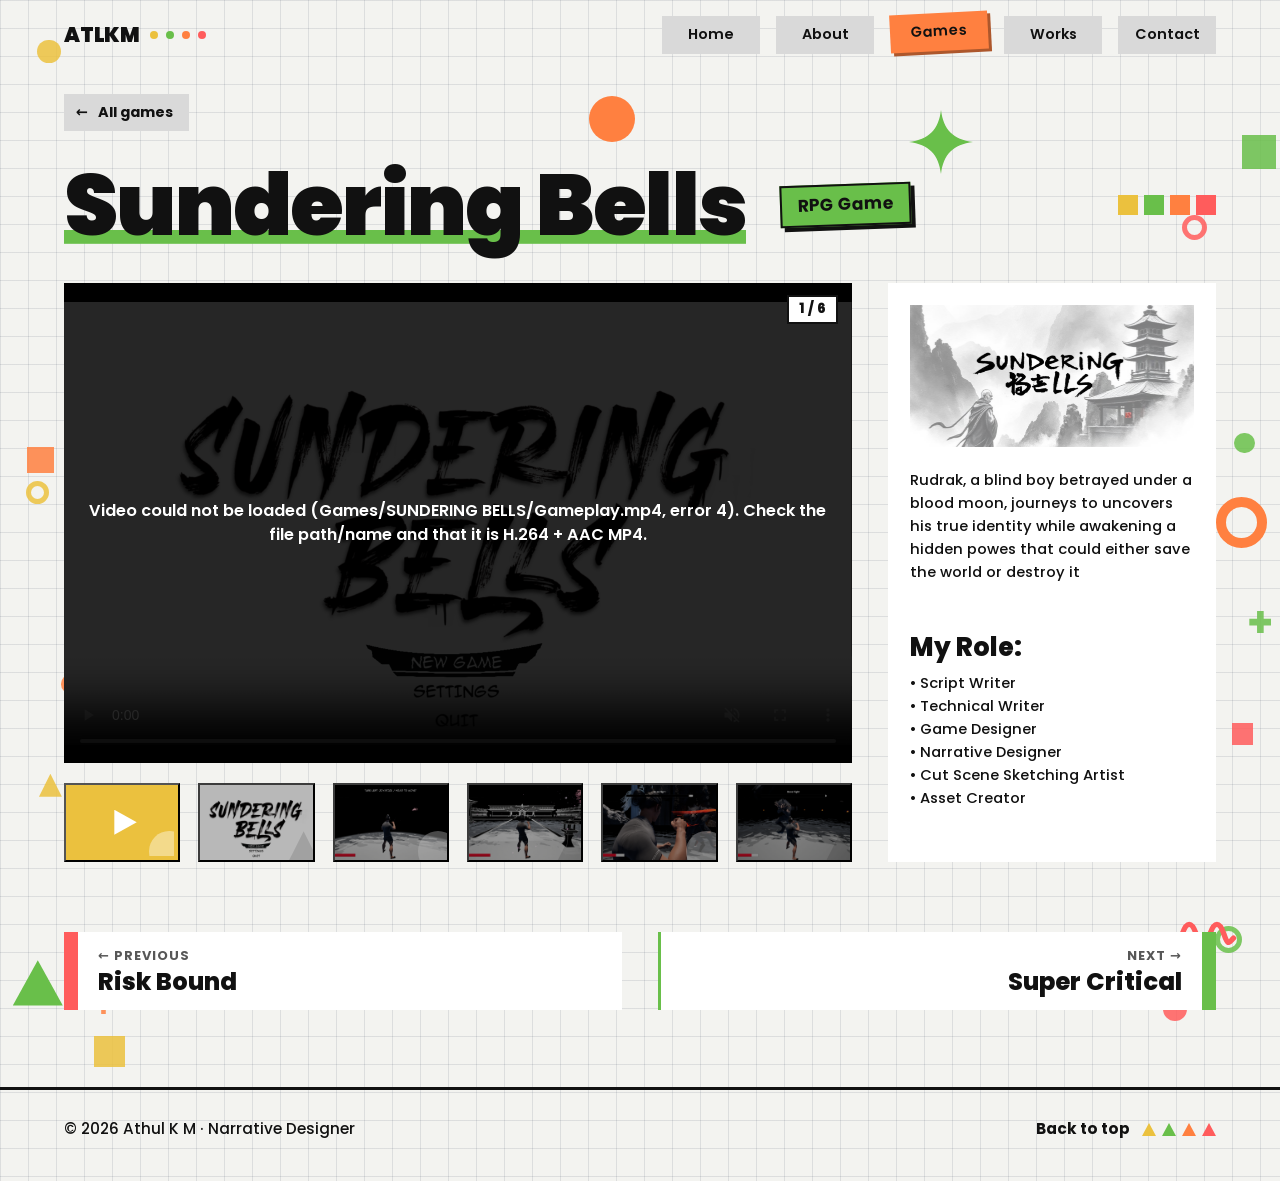
==== game1.html @ ff53a4ad "Update 1" ====
<!DOCTYPE html>
<html lang="en">
<head>
  <meta charset="utf-8">
  <meta name="viewport" content="width=device-width, initial-scale=1">
  <meta name="theme-color" content="#f3f3f0">
  <title>Sundering Bells — ATLKM</title>
  <meta name="description" content="Sundering Bells — RPG Game. A project by Athul K M.">
  <link rel="preconnect" href="https://fonts.googleapis.com">
  <link rel="preconnect" href="https://fonts.gstatic.com" crossorigin>
  <link href="https://fonts.googleapis.com/css2?family=Poppins:wght@400;500;600;700;800;900&display=swap" rel="stylesheet">
  <link rel="stylesheet" href="style.css">
  <script>document.documentElement.classList.add('js','no-intro');</script>
</head>
<body class="game-page" style="--accent:var(--yellow); --s1:var(--green); --s2:var(--orange); --s3:var(--red)">

  <div class="floaters" id="floaters" aria-hidden="true"></div>

  <!-- ============ NAV (same as the home page) ============ -->
  <header class="nav" id="nav">
    <a class="nav__logo" href="index.html" aria-label="ATLKM — home">ATLKM<span class="pal dots"><i></i><i></i><i></i><i></i></span></a>
    <button class="nav__toggle" id="navToggle" aria-expanded="false" aria-controls="navList" aria-label="Toggle menu">
      <span></span><span></span><span></span>
    </button>
    <ul class="nav__list" id="navList">
      <li style="--c:var(--yellow)"><a class="nav__link" href="index.html#home">Home</a></li>
      <li style="--c:var(--green)"><a class="nav__link" href="index.html#about">About</a></li>
      <li style="--c:var(--orange)"><a class="nav__link active" href="index.html#games">Games</a></li>
      <li style="--c:var(--red)"><a class="nav__link" href="index.html#works">Works</a></li>
      <li style="--c:var(--cyan)"><a class="nav__link" href="index.html#contact">Contact</a></li>
    </ul>
  </header>

  <main id="home">
    <div class="gsec">
      <svg class="g-deco g-star" viewBox="0 0 24 24" aria-hidden="true"><path d="M12 0C12.9 7.4 16.6 11.1 24 12 16.6 12.9 12.9 16.6 12 24 11.1 16.6 7.4 12.9 0 12 7.4 11.1 11.1 7.4 12 0Z"/></svg>
      <span class="g-deco g-blob" aria-hidden="true"></span>
      <span class="g-deco g-ring" aria-hidden="true"></span>
      <span class="g-deco g-tri" aria-hidden="true"></span>
      <svg class="g-deco g-squig" viewBox="0 0 60 24" aria-hidden="true"><path d="M4 14c4-12 9-12 13 0s9 12 13 0 9-12 13 0 5 8 9 4" fill="none" stroke="currentColor" stroke-width="5" stroke-linecap="round"/></svg>

      <a class="g-back" href="index.html#games"><span aria-hidden="true">&larr;</span> All games</a>

      <div class="g-head reveal">
        <h1 class="g-title">Sundering Bells</h1>
        <span class="g-tag">RPG Game</span>
        <div class="pal sq" aria-hidden="true"><i></i><i></i><i></i><i></i></div>
      </div>

      <div class="g-layout">
        <div class="g-media reveal">
          <div class="viewer" id="viewer">
            <div class="viewer__screen" id="viewerScreen">
              <video controls autoplay muted playsinline poster="Games/SUNDERING BELLS/1.png">
                <source src="Games/SUNDERING BELLS/Gameplay.mp4" type="video/mp4">
              </video>
            </div>
            <!-- <button class="viewer__arrow viewer__arrow--prev" type="button" aria-label="Previous">&lsaquo;</button>
            <button class="viewer__arrow viewer__arrow--next" type="button" aria-label="Next">&rsaquo;</button> -->
            <span class="viewer__count" id="viewerCount"></span>
          </div>
          <div class="thumbs" id="thumbs">
            <button class="thumb" type="button" aria-label="Play trailer" data-type="video" data-video="Games/SUNDERING BELLS/Gameplay.mp4" data-poster="Games/SUNDERING BELLS/1.png"><video src="Games/SUNDERING BELLS/Gameplay.mp4#t=1" preload="metadata" muted playsinline tabindex="-1" aria-hidden="true"></video><span class="thumb__play"></span></button>
            <button class="thumb" type="button" aria-label="Show Screenshot 1" data-src="Games/SUNDERING BELLS/1.png" data-label="Screenshot 1"><img src="Games/SUNDERING BELLS/1.png" alt="Screenshot 1"></button>
            <button class="thumb" type="button" aria-label="Show Screenshot 2" data-src="Games/SUNDERING BELLS/2.png" data-label="Screenshot 2"><img src="Games/SUNDERING BELLS/2.png" alt="Screenshot 2"></button>
            <button class="thumb" type="button" aria-label="Show Screenshot 3" data-src="Games/SUNDERING BELLS/3.png" data-label="Screenshot 3"><img src="Games/SUNDERING BELLS/3.png" alt="Screenshot 3"></button>
            <button class="thumb" type="button" aria-label="Show Screenshot 4" data-src="Games/SUNDERING BELLS/4.png" data-label="Screenshot 4"><img src="Games/SUNDERING BELLS/4.png" alt="Screenshot 4"></button>
            <button class="thumb" type="button" aria-label="Show Screenshot 5" data-src="Games/SUNDERING BELLS/5.png" data-label="Screenshot 5"><img src="Games/SUNDERING BELLS/5.png" alt="Screenshot 5"></button>
          </div>
        </div>

        <!-- cover + info -->
        <aside class="g-side reveal">
          <div class="g-cover"><img src="Game PNG/SB.png" alt="Sundering Bells cover"></div>
          <div class="g-body">
            <p class="g-desc">Rudrak, a blind boy betrayed under a blood moon, journeys to uncovers his true identity while awakening a hidden powes that could either save the world or destroy it</p>
            <div class="g-actions">
              <!-- <a class="open" href="#">Process</a> -->
              <!-- <a class="open" href="#">Open</a> -->
            </div>
            <div class="g-role">
              <h2>My Role:</h2>
              <p>• Script Writer <br>
                 • Technical Writer <br>
                 • Game Designer <br>
                 • Narrative Designer <br>
                 • Cut Scene Sketching Artist <br>
                 • Asset Creator </p>
            </div>
          </div>
        </aside>
      </div>

      <nav class="g-pager reveal" aria-label="Other games">
        <a class="g-pn g-pn--prev" href="game4.html" style="--c:var(--red)"><small>&larr; Previous</small><strong>Risk Bound</strong></a>
        <a class="g-pn g-pn--next" href="game2.html" style="--c:var(--green)"><small>Next &rarr;</small><strong>Super Critical</strong></a>
      </nav>
    </div>
  </main>

  <footer class="footer">
    <p>&copy; <span id="year">2026</span> Athul K M &middot; Narrative Designer</p>
    <a class="footer__top" href="#home">Back to top <span class="pal tri" aria-hidden="true"><i></i><i></i><i></i><i></i></span></a>
  </footer>

  <script src="script.js"></script>
</body>
</html>
---- style.css ----
/* =========================================================
   ATLKM portfolio — style.css
   Breakpoints: desktop (>=1025) · tablet (641–1024) · mobile (<=640)
   ========================================================= */

:root {
  --paper: #f3f3f0;
  --gridline: rgba(88, 98, 120, .15);   /* graph-paper lines for the page background */
  --ink: #111;
  --yellow: #EBC13E;
  --green: #69BF4A;
  --orange: #FF8040;
  --red: #FF5C5C;
  --cyan: #3DCBEB;
  --ribbon-color: #69BF4A;              /* colour of the scroll ribbon */
  --ribbon-w: clamp(8px, 1vw, 14px);    /* thickness of the scroll ribbon: change this one value to resize it */
  --grey: #d9d9d9;
  --shadow: #262626;

  --pad: clamp(20px, 5vw, 80px);
  --maxw: 1360px;
  --font: 'Poppins', system-ui, -apple-system, 'Segoe UI', sans-serif;
  --ease-pop: cubic-bezier(.3, 1.6, .5, 1);

}

*, *::before, *::after { box-sizing: border-box; margin: 0; padding: 0; }

html { scroll-behavior: auto; scroll-padding-top: 76px; -webkit-text-size-adjust: 100%; }
/* eased scrolling is done in script.js; without JS fall back to the browser's own */
html:not(.js) { scroll-behavior: smooth; }
html.intro-active, html.intro-active body { overflow: hidden; }
/* scale everything that uses rem up to a proper desktop size */
@media (min-width: 1100px) { html { font-size: 112.5%; } }
@media (min-width: 1600px) { html { font-size: 118.75%; } }

body {
  position: relative;
  font-family: var(--font);
  color: var(--ink);
  line-height: 1.5;
  background-color: var(--paper);
  background-image:
    linear-gradient(var(--gridline) 1px, transparent 1px),
    linear-gradient(90deg, var(--gridline) 1px, transparent 1px);
  background-size: 28px 28px;
  overflow-x: hidden;
}

main, .footer { position: relative; z-index: 1; }
a { color: inherit; }
button { font-family: inherit; }
img { max-width: 100%; display: block; }
:focus-visible { outline: 3px solid var(--ink); outline-offset: 3px; }

/* =========================================================
   Playful palette helpers (.pal) — yellow / green / orange / red
   ========================================================= */
.pal { display: inline-flex; align-items: center; gap: 8px; }
.pal i { display: block; flex: none; }
.pal i:nth-child(1) { background: var(--yellow); --d: 0s; }
.pal i:nth-child(2) { background: var(--green);  --d: .15s; }
.pal i:nth-child(3) { background: var(--orange); --d: .3s; }
.pal i:nth-child(4) { background: var(--red);    --d: .45s; }

/* dots — pulse in sequence */
.dots i { width: 14px; height: 14px; border-radius: 50%; animation: pulse 1.8s ease-in-out infinite; animation-delay: var(--d); }
@keyframes pulse { 0%, 100% { transform: scale(1); } 50% { transform: scale(1.55); } }

/* squares — float, spin & pop on hover */
.sq { gap: 6px; }
.sq i { width: 20px; height: 20px; transition: transform .35s var(--ease-pop); animation: bob 2.6s ease-in-out infinite; animation-delay: var(--d); }
.sq:hover i { transform: rotate(90deg) scale(1.25); }
.sq:hover i:nth-child(even) { transform: rotate(-90deg) scale(1.25) translateY(-4px); }
.sq--big i { width: clamp(30px, 4vw, 40px); height: clamp(30px, 4vw, 40px); }
.sq--big { gap: 10px; }
@keyframes bob { 0%, 100% { translate: 0 0; } 50% { translate: 0 -5px; } }

/* triangles — mexican wave */
.tri { gap: 6px; }
.tri i { width: 20px; height: 18px; clip-path: polygon(50% 0, 100% 100%, 0 100%); animation: wave 1.6s ease-in-out infinite; animation-delay: var(--d); transform-origin: 50% 100%; }
@keyframes wave { 0%, 100% { transform: translateY(0) scaleY(1); } 40% { transform: translateY(-8px) scaleY(1.15); } 60% { transform: translateY(0) scaleY(.85); } }

/* colour bars — draw on reveal, stretch on hover */
.colorbar { display: flex; align-items: center; gap: 0; height: 20px; width: 100%; }
.colorbar i { flex: 1; height: 6px; transform: scaleX(0); transform-origin: left; transition: transform .7s cubic-bezier(.2, .8, .2, 1), flex .4s var(--ease-pop), height .25s; transition-delay: var(--d), 0s, 0s; }
.colorbar.in i { transform: scaleX(1); }
.colorbar i:hover { flex: 3; height: 14px; transition-delay: 0s; }
.colorbar--short { width: min(268px, 70%); }
.colorbar--right { margin-left: auto; margin-top: clamp(24px, 4vw, 50px); }
html:not(.js) .colorbar i { transform: none; }

/* =========================================================
   Scroll reveal
   ========================================================= */
.js .reveal { opacity: 0; transform: translateY(34px); transition: opacity .7s ease, transform .8s cubic-bezier(.2, .9, .3, 1.2); }
.js .reveal.in { opacity: 1; transform: none; }
/* colour bars handle their own reveal */
.js .colorbar.reveal { opacity: 1; transform: none; }

/* =========================================================
   Floating background shapes (made by script.js)
   ========================================================= */
.floaters { position: absolute; inset: 0; z-index: 0; overflow: hidden; pointer-events: none; }
.fl { position: absolute; width: var(--s); height: var(--s); translate: 0 var(--py, 0px); animation: drift var(--t) ease-in-out infinite alternate; animation-delay: var(--dl); opacity: .85; }
.fl--circle { background: var(--c); border-radius: 50%; }
.fl--square { background: var(--c); }
.fl--tri    { background: var(--c); clip-path: polygon(50% 0, 100% 100%, 0 100%); }
.fl--ring   { border: calc(var(--s) * .22) solid var(--c); border-radius: 50%; }
.fl--plus   { background: var(--c); clip-path: polygon(35% 0, 65% 0, 65% 35%, 100% 35%, 100% 65%, 65% 65%, 65% 100%, 35% 100%, 35% 65%, 0 65%, 0 35%, 35% 35%); }
@keyframes drift {
  from { transform: translate(0, 0) rotate(0deg); }
  to   { transform: translate(var(--dx), var(--dy)) rotate(var(--rot)); }
}


/* =========================================================
   Scroll ribbon (green line that draws itself while scrolling)
   ========================================================= */
.ribbon { position: absolute; inset: 0; z-index: 0; pointer-events: none; }
.ribbon svg { display: block; width: 100%; height: 100%; overflow: visible; }
.ribbon path { fill: none; stroke: var(--ribbon-color); stroke-width: 10px; stroke-linecap: round; stroke-linejoin: round; }

/* =========================================================
   NAV
   ========================================================= */
.nav { position: sticky; top: 0; z-index: 100; display: flex; align-items: center; justify-content: flex-end; padding: 16px var(--pad); transition: background .3s, box-shadow .3s; }
.nav.scrolled { background: rgba(243, 243, 240, .92); backdrop-filter: blur(8px); -webkit-backdrop-filter: blur(8px); box-shadow: 0 3px 0 rgba(0, 0, 0, .06); }

.nav__logo { margin-right: auto; display: flex; align-items: center; gap: 10px; font-weight: 900; text-decoration: none; letter-spacing: -.01em; font-size: 1.15rem; opacity: 0; transform: translateX(-12px); transition: opacity .3s, transform .3s; pointer-events: none; }
.nav.scrolled .nav__logo { opacity: 1; transform: none; pointer-events: auto; }
.nav__logo .dots i { width: 8px; height: 8px; }

.nav__list { display: flex; gap: clamp(8px, 1.6vw, 16px); list-style: none; }
.nav__link { display: block; min-width: clamp(70px, 8.6vw, 98px); text-align: center; padding: 8px 16px; background: var(--grey); font-size: .8rem; font-weight: 600; text-decoration: none; transition: transform .25s var(--ease-pop), background .25s, box-shadow .25s; }
.nav__link:hover, .nav__link.active { background: var(--c); transform: translateY(-3px) rotate(-3deg); box-shadow: 3px 3px 0 color-mix(in srgb, var(--c) 68%, #000); }

.nav__toggle { display: none; width: 46px; height: 42px; border: 2px solid var(--ink); background: var(--grey); cursor: pointer; flex-direction: column; justify-content: center; align-items: center; gap: 5px; transition: background .25s; }
.nav__toggle span { display: block; width: 22px; height: 3px; background: var(--ink); transition: transform .3s, opacity .3s; }
.nav__toggle[aria-expanded="true"] { background: var(--yellow); }
.nav__toggle[aria-expanded="true"] span:nth-child(1) { transform: translateY(8px) rotate(45deg); }
.nav__toggle[aria-expanded="true"] span:nth-child(2) { opacity: 0; }
.nav__toggle[aria-expanded="true"] span:nth-child(3) { transform: translateY(-8px) rotate(-45deg); }

/* =========================================================
   HERO
   ========================================================= */
.hero { position: relative; display: grid; place-items: center; min-height: min(90vh, 760px); padding: 10px var(--pad) 60px; text-align: center; }
.hero__inner { position: relative; width: 100%; max-width: 1280px; margin: 0 auto; }

.hero__halo { position: absolute; inset: -14% -6%; z-index: 0; background:
    radial-gradient(circle, var(--yellow) 1.3px, transparent 1.9px) 0 0 / 18px 18px,
    radial-gradient(circle, var(--green)  1.3px, transparent 1.9px) 9px 0 / 18px 18px,
    radial-gradient(circle, var(--orange) 1.3px, transparent 1.9px) 0 9px / 18px 18px,
    radial-gradient(circle, var(--red)    1.3px, transparent 1.9px) 9px 9px / 18px 18px;
  -webkit-mask-image: radial-gradient(ellipse at center, #000 22%, transparent 68%); mask-image: radial-gradient(ellipse at center, #000 22%, transparent 68%); animation: haloShift 14s linear infinite; }
@keyframes haloShift { to { background-position: 90px 45px, 99px 45px, 90px 54px, 99px 54px; } }

.hero__hey { position: relative; z-index: 1; text-align: left; margin-left: 13%; font-size: clamp(1.3rem, 3.2vw, 2.3rem); font-weight: 800; animation: fadeUp .7s .1s backwards; }

.hero__title { position: relative; z-index: 1; display: flex; justify-content: center; font-size: clamp(4.2rem, 20vw, 16rem); font-weight: 900; line-height: .95; letter-spacing: -.02em; margin-top: -.02em; }
.hero__title span {
  display: inline-block; cursor: default;
  color: var(--lc, var(--ink));                 /* solid colour fill */
  -webkit-text-stroke: clamp(2px, .3vw, 4px) var(--lc, var(--ink));
  padding: 0 .01em;
  transition: transform .3s var(--ease-pop);
  animation: fadeUp .8s ease-out backwards; animation-delay: calc(var(--i) * .08s + .1s);
}
.hero__title span:nth-child(1) { --lc: var(--yellow); }
.hero__title span:nth-child(2) { --lc: var(--green); }
.hero__title span:nth-child(3) { --lc: var(--orange); }
.hero__title span:nth-child(4) { --lc: var(--red); }
.hero__title span:nth-child(5) { --lc: var(--yellow); }
@keyframes fadeUp { from { transform: translateY(18px); opacity: 0; } to { transform: none; opacity: 1; } }

.hero__sub { position: relative; z-index: 1; display: flex; align-items: center; justify-content: center; gap: 18px; margin-top: clamp(8px, 2vw, 18px); animation: fadeUp .7s .9s backwards; }
.hero__sub p { font-size: clamp(.95rem, 1.9vw, 1.3rem); font-weight: 500; }
.hero__sub .line { flex: 0 1 clamp(60px, 22vw, 260px); height: 5px; background: linear-gradient(90deg, var(--yellow) 0 25%, var(--green) 25% 50%, var(--orange) 50% 75%, var(--red) 75%); transform-origin: left; animation: grow 1s 1.1s cubic-bezier(.2, .8, .2, 1) backwards; }
@keyframes grow { from { transform: scaleX(0); } }

.hero__cta { position: relative; z-index: 1; display: flex; flex-wrap: wrap; justify-content: center; gap: clamp(20px, 6vw, 80px); margin-top: clamp(22px, 4vw, 40px); animation: fadeUp .7s 1.1s backwards; }

.btn { display: inline-block; padding: 12px 28px; font: 700 clamp(.9rem, 1.5vw, 1.02rem) var(--font); text-decoration: none; border: 2px solid var(--ink); cursor: pointer; box-shadow: -5px 5px 0 rgba(0, 0, 0, .35); transition: transform .25s var(--ease-pop), box-shadow .25s, background .25s, color .25s; }
.btn--dark { background: var(--ink); color: #fff; }
.btn--light { background: #fffdf8; color: var(--ink); }
.hero__cta .btn--dark { background: var(--yellow); color: var(--ink); }
.hero__cta .btn--light { background: var(--red); color: var(--ink); }
.hero__cta .btn--dark:hover { color: var(--ink); box-shadow: -8px 8px 0 var(--green); }
.hero__cta .btn--light:hover { box-shadow: -8px 8px 0 var(--orange); }
.btn:hover { transform: translate(3px, -3px) rotate(-1.5deg); box-shadow: -8px 8px 0 var(--c, var(--yellow)); }
.btn--dark:hover { color: var(--c, var(--yellow)); }

/* hero decorations */
.deco { position: absolute; z-index: 2; pointer-events: none; transition: translate .25s ease-out; }
.star { fill: var(--orange); animation: spin 9s linear infinite; }
.star--l { fill: var(--yellow); width: clamp(28px, 5vw, 56px); left: 0; top: 26%; }
.star--r { fill: var(--green); width: clamp(34px, 6vw, 70px); right: -1%; top: 50%; animation-direction: reverse; animation-duration: 12s; }
@keyframes spin { to { transform: rotate(360deg); } }
.blob { width: clamp(34px, 5vw, 64px); aspect-ratio: 1; background: var(--red); border-radius: 50%; left: 3%; bottom: 4%; animation: squash 2.4s ease-in-out infinite; }
@keyframes squash { 0%, 100% { transform: translateY(0) scale(1, 1); } 45% { transform: translateY(-18px) scale(.94, 1.06); } 55% { transform: translateY(-18px) scale(.94, 1.06); } 90% { transform: translateY(0) scale(1.12, .88); } }
.squig { width: clamp(36px, 5vw, 62px); color: var(--orange); right: 8%; bottom: 8%; animation: wiggle 1.3s ease-in-out infinite alternate; }
@keyframes wiggle { from { transform: rotate(-9deg) translateX(-6px); } to { transform: rotate(9deg) translateX(6px); } }

/* =========================================================
   Sections shared
   ========================================================= */
.section { position: relative; max-width: calc(var(--maxw) + 2 * var(--pad)); margin: 0 auto; padding: clamp(40px, 7vw, 100px) var(--pad); }
.sec-head { display: flex; align-items: center; justify-content: space-between; gap: 20px; margin-bottom: clamp(24px, 4vw, 56px); }
.sec-title { font-size: clamp(2rem, 5.4vw, 4rem); font-weight: 800; line-height: 1.1; letter-spacing: -.01em; }

/* =========================================================
   ABOUT
   ========================================================= */
/* white band behind the whole About section, edge to edge */
.about::before { content: ""; position: absolute; top: 0; bottom: 0; left: 50%; width: 100vw; transform: translateX(-50%); background: #fff; z-index: -1; }
.about__dots { position: absolute; top: clamp(40px, 7vw, 100px); right: var(--pad); }
.about__grid {
  display: grid; margin-top: 18px; position: relative;
  grid-template-columns: minmax(0, 1fr) minmax(0, 1.4fr) minmax(0, 1fr);
  grid-template-areas: "intro art right" "left art right";
  column-gap: clamp(14px, 2.5vw, 34px); row-gap: 22px;
}
.about__intro { grid-area: intro; }
.about__left  { grid-area: left; align-self: end; }
.about__right { grid-area: right; align-self: start; padding-top: clamp(0px, 1vw, 12px); }
.art { grid-area: art; position: relative; min-height: clamp(380px, 46vw, 660px); }

.name { font-size: clamp(3.5rem, 4.6vw, 3.4rem); font-weight: 800; line-height: 1.05; margin-top: 4px; }
.role { font-weight: 700; font-size: clamp(.9rem, 1.4vw, 1.1rem); }
.card-title { font-size: clamp(2rem, 2.4vw, 2.5rem); font-weight: 800; margin-bottom: 12px; }
.card-title--right { text-align: right; }

.card { position: relative; padding: clamp(16px, 2vw, 24px); transition: transform .35s var(--ease-pop), box-shadow .35s; }
.card p { font-size: clamp(.84rem, 1.1vw, .98rem); line-height: 1.6; color: #1a1a1a; }
.card--yellow { --c: var(--yellow); --cd: #B88F1E; background: var(--yellow); box-shadow: -10px 10px 0 var(--cd); }
.card--green  { --c: var(--green);  --cd: #3F8A28; background: var(--green);  box-shadow: 10px 10px 0 var(--cd); }
.card--yellow:hover { transform: translate(4px, -4px) rotate(-.6deg); box-shadow: -16px 16px 0 var(--cd); }
.card--green:hover  { transform: translate(-4px, -4px) rotate(.6deg); box-shadow: 16px 16px 0 var(--cd); }

.chips { display: flex; gap: clamp(8px, 1.2vw, 12px); margin-top: 18px; flex-wrap: wrap;justify-content: space-evenly; }
.chip { position: relative; width: clamp(34px, 3.4vw, 46px); aspect-ratio: 1; border: 0; background: #fffdf8; color: var(--ink); font-size: 1rem; cursor: pointer; display: grid; place-items: center; transition: transform .3s var(--ease-pop), background .25s; }
.chip:hover, .chip:focus-visible { transform: translateY(-6px) rotate(-8deg) scale(1.1); background: var(--cd); color: #fff; }
.chip::after { content: attr(data-tip); position: absolute; bottom: calc(100% + 10px); left: 50%; transform: translate(-50%, 6px) scale(.8); background: var(--cd); color: #fff; font-size: .68rem; font-weight: 600; padding: 3px 8px; white-space: nowrap; opacity: 0; pointer-events: none; transition: .25s var(--ease-pop); z-index: 5; }
.chip:hover::after, .chip:focus-visible::after { opacity: 1; transform: translate(-50%, 0) scale(1); }

/* centre art */
.art__orange, .art__red, .art__circle { position: absolute; transition: translate .25s ease-out; }
.art__orange { left: 0; bottom: 0; width: 58%; height: 78%; background: var(--orange); }
.art__red    { right: 0; top: 0; width: 56%; height: 72%; background: var(--red); }
.art__circle { left: 6%; top: 5%; width: 88%; aspect-ratio: 1; border-radius: 50%; background: #fffdfb; z-index: 2; display: grid; place-items: center; box-shadow: 0 0 0 4px var(--paper); animation: breathe 5s ease-in-out infinite; }
@keyframes breathe { 0%, 100% { transform: scale(1); } 50% { transform: scale(1.035); } }
.art__ring { position: absolute; inset: 0; width: 100%; height: 100%; color: var(--ink); animation: spin 22s linear infinite; }
.art__star { width: 18%; fill: var(--ink); animation: spin 6s ease-in-out infinite alternate; }
/* photo circle sitting on top of the white circle — drop photo.jpg next to index.html */
.art__photo { position: absolute; inset: 0; margin: auto; width: 74%; aspect-ratio: 1; border-radius: 50%; overflow: hidden; z-index: 3; background: #ebe8dc; border: clamp(4px, .6vw, 7px) solid #fffdfb; box-shadow: 0 0 0 clamp(4px, .6vw, 6px) var(--yellow); transition: translate .25s ease-out; }
.art__photo img { position: relative; display: block; width: 100%; height: 100%; object-fit: cover; }
.art__user { position: absolute; inset: 0; width: 100%; height: 100%; fill: #cfcab8; }

/* =========================================================
   HIGHLIGHTED GAMES
   ========================================================= */
.games__stage { display: flex; padding-bottom: clamp(24px, 5vw, 60px); }
.game { --cd: color-mix(in srgb, var(--c) 58%, #000); position: relative; flex: 1 1 0; aspect-ratio: 1; margin-left: -2.6%; background: var(--c); text-decoration: none; display: flex; flex-direction: column; justify-content: space-between; padding: clamp(12px, 1.8vw, 22px); overflow: hidden; transition: transform .4s var(--ease-pop), box-shadow .3s, z-index 0s; }
.game:first-child { margin-left: 0; }
.game:nth-child(1) { translate: 0 0; z-index: 1; }
.game:nth-child(2) { translate: 0 10%; z-index: 2; }
.game:nth-child(3) { translate: 0 0; z-index: 3; }
.game:nth-child(4) { translate: 0 15%; z-index: 4; }
.game:hover, .game:focus-visible { z-index: 9; transform: translateY(-14px) rotate(-2.5deg) scale(1.07); box-shadow: 10px 12px 0 var(--cd); }
.game:nth-child(even):hover, .game:nth-child(even):focus-visible { transform: translateY(-14px) rotate(2.5deg) scale(1.07); }
/* diagonal shine sweeping across on hover */
.game::before { content: ""; position: absolute; inset: -20%; background: linear-gradient(115deg, transparent 40%, rgba(255, 255, 255, .45) 50%, transparent 60%); transform: translateX(-120%); transition: transform .7s ease; }
.game:hover::before { transform: translateX(120%); }
.game__no { font-size: clamp(1.6rem, 4vw, 3rem); font-weight: 900; line-height: 1; color: var(--cd); }
.game__info { display: flex; flex-direction: column; color: var(--cd); transform: translateY(8px); opacity: .9; transition: transform .35s var(--ease-pop); }
.game__info strong { font-size: clamp(.8rem, 1.6vw, 1.15rem); }
.game__info small { font-size: clamp(.65rem, 1.1vw, .8rem); font-weight: 500; }
.game:hover .game__info { transform: none; opacity: 1; }

/* =========================================================
   PERSONAL WORKS
   ========================================================= */
.works .sec-head { margin-bottom: clamp(48px, 6vw, 70px); }

/* Stacked sheets — click a tag (or the edge of a sheet behind) to bring it to the front */
.stack { --ease: cubic-bezier(.45, 0, .55, 1); position: relative; display: grid; padding: clamp(22px, 3vw, 40px) 0 clamp(12px, 2vw, 24px); isolation: isolate; touch-action: pan-y; -webkit-user-select: none; user-select: none; }
.sheet { --c: var(--yellow); --x: 0px; --y: 0px; --r: 0deg; --sx: 1; --ly: 0px; grid-area: 1 / 1; position: relative; display: flex; flex-direction: column; background: var(--c); padding: clamp(30px, 4.5vw, 56px) clamp(14px, 2.8vw, 34px) clamp(24px, 3.5vw, 44px); transform: translate(var(--x), calc(var(--y) + var(--ly))) rotate(var(--r)) scale(var(--sx), 1); transform-origin: 50% 50%; transition: transform .7s var(--ease); cursor: pointer; will-change: transform; box-shadow: 0 10px 22px -14px rgba(70, 45, 10, .45); }
.sheet--yellow { --c: var(--yellow); }
.sheet--green  { --c: var(--green); }
.sheet--orange { --c: var(--orange); }

/* front sheet = flat; the two behind peek out at the top (left / right) and the bottom, like loose paper */
.sheet[data-pos="0"] { z-index: 3; cursor: default; }
.sheet[data-pos="1"] { z-index: 2; --r: 1.8deg;  --sx: .94; --y: -3px; }
.sheet[data-pos="2"] { z-index: 1; --r: -2deg;   --sx: .94; --y: -3px; }
.sheet:not([data-pos="0"]):hover { --ly: -10px; }
/* the swap: the chosen sheet slips out of the pile while the front sheet drops away */
.sheet.lift { --ly: -90px; --x: 34px; --r: -4deg; --sx: 1; transition-duration: .33s; }
.sheet.drop { --ly: 34px; --x: -22px; --r: 2.4deg; transition-duration: .33s; }

/* sheets behind stay passive; the front sheet's content (Open buttons etc.) is live */
.sheet__content { flex: 1; display: flex; flex-direction: column; pointer-events: none; user-select: none; -webkit-user-select: none; }
.sheet[data-pos="0"] .sheet__content { pointer-events: auto; user-select: auto; -webkit-user-select: auto; }

/* tags pinned to every sheet */
.tag {
    --tc: var(--red);
    position: absolute;
    top: 50px;
    left: -12px;
    z-index: 4;

    width: clamp(140px, 15vw, 200px);
    padding: 28px 16px 14px;

    border: 0;
    background: var(--tc);
    color: var(--ink);
    text-align: left;

    font: 600 clamp(.75rem, 1vw, .9rem) / 1.4 var(--font);

    cursor: pointer;
    transform: rotate(var(--tr, -20deg));
    transform-origin: 22px 6px;
    transition: transform .35s var(--ease-pop);
}
.tag--red    { --tc: var(--red); }
.tag--yellow { --tc: var(--yellow); }
.tag--cyan   { --tc: var(--cyan); }
.tag:hover, .tag:focus-visible { transform: rotate(calc(var(--tr) + 7deg)) translateY(-3px); }
.tag__no, .tag__name { display: block; }
.tag__name { font-weight: 700; }
.pin { position: absolute; top: -14px; left: 8px; width: 30px; height: 30px; pointer-events: none; filter: drop-shadow(0 2px 1px rgba(70, 45, 10, .3)); transition: transform .3s var(--ease-pop); }
.tag:hover .pin, .tag:focus-visible .pin { transform: translateY(-3px) scale(1.12); }
.pin-defs { position: absolute; width: 0; height: 0; overflow: hidden; }
.sr-only { position: absolute; width: 1px; height: 1px; margin: -1px; padding: 0; overflow: hidden; clip: rect(0, 0, 0, 0); white-space: nowrap; border: 0; }

.grid { display: grid; flex: 1; }
.item { display: flex; flex-direction: column; min-width: 0; }
.ph { position: relative; background: #fff; overflow: hidden; }
.ph img { width: 100%; height: 100%; object-fit: cover; }

/* Concept Art + Documentation: four white cards, caption underneath */
.grid-cards { grid-template-columns: repeat(4, minmax(0, 1fr)); gap: clamp(10px, 2vw, 26px); }
.grid-cards .ph { aspect-ratio: .78; outline: 0 solid transparent; transition: transform .35s var(--ease-pop), box-shadow .3s, outline-color .2s; }
.grid-cards .cap { transition: transform .35s var(--ease-pop); }
.grid-cards .item:hover .ph, .grid-cards .item:focus-within .ph, .grid-cards .item:active .ph { transform: translateY(-10px) scale(1.04); box-shadow: 10px 12px 0 rgba(0, 0, 0, .22); }
.grid-cards .item:hover .cap, .grid-cards .item:focus-within .cap { transform: translateY(-4px); }
.ph img { transition: transform .5s ease; -webkit-user-drag: none; user-select: none; }
.item:hover .ph img { transform: scale(1.08); }
.grid-cards .cap { margin: clamp(10px, 1.6vw, 20px) 0 clamp(10px, 1.4vw, 16px); color: var(--ink); text-align: center; font-weight: 500; font-size: clamp(.72rem, 1.45vw, 1.15rem); line-height: 1.4; }
/* Documentation: Open button under each caption */
.open { align-self: center; margin-top: auto; padding: .3em 1.5em; background: #fff; color: var(--ink); font: 700 clamp(.85rem, 1.7vw, 1.35rem) / 1.3 var(--font); text-decoration: none; transition: background .2s, color .2s, transform .2s var(--ease-pop); }
.open:hover, .open:focus-visible { background: var(--ink); color: #fff; transform: translateY(-2px); }
.grid-doc .item:hover .ph, .grid-doc .item:focus-within .ph { outline: 3px solid #2f80ed; }

/* Environment: boxes slide by themselves, 2 in view (1 on phones), 6 in total; hover pauses */
.grid-env { --gap: clamp(14px, 2.8vw, 34px); display: flex; }
.slider { flex: 1; min-width: 0; overflow: hidden; margin-inline: calc(var(--gap) / -2); }
.slider__track { display: flex; width: 600%; height: 100%; animation: slide 54s linear infinite; will-change: transform; }
.slider:hover .slider__track, .slider:focus-within .slider__track, .slider:active .slider__track { animation-play-state: paused; }
@keyframes slide { to { transform: translateX(-50%); } }
.slide { flex: 0 0 calc(100% / 12); display: flex; padding: 14px calc(var(--gap) / 2) 18px; }
.slide .item { flex: 1; }
.grid-env .ph { flex: 1; min-height: clamp(220px, 32vw, 440px); transition: transform .35s var(--ease-pop), box-shadow .3s; }
.slide:hover .ph { transform: translateY(-8px) scale(1.03); box-shadow: 10px 12px 0 rgba(0, 0, 0, .22); }
.grid-env h4 { position: absolute; left: clamp(12px, 2vw, 22px); bottom: clamp(10px, 1.6vw, 18px); color: var(--ink); font-size: clamp(.95rem, 1.9vw, 1.55rem); font-weight: 700; line-height: 1.2; text-align: left; transition: transform .35s var(--ease-pop); }
.slide:hover h4 { transform: translateX(6px); }

/* dots + hint under the stack (click, or swipe the stack left / right) */
.stack-nav { display: flex; justify-content: center; gap: 14px; margin-top: clamp(18px, 3vw, 30px); }
.stack-dot { width: 18px; height: 18px; border: 2px solid var(--ink); background: var(--c); cursor: pointer; transition: transform .3s var(--ease-pop), box-shadow .3s; }
.stack-dot:hover, .stack-dot:focus-visible { transform: translateY(-3px) rotate(8deg); }
.stack-dot.on { transform: scale(1.35); box-shadow: 3px 3px 0 var(--ink); }
.stack-hint { display: none; margin-top: 10px; text-align: center; font-size: .78rem; font-weight: 600; color: rgba(0, 0, 0, .55); letter-spacing: .08em; text-transform: uppercase; }
@media (hover: none), (max-width: 760px) { .stack-hint { display: block; } }

@media (prefers-reduced-motion: reduce) {
  .slider { overflow-x: auto; }
  .slider__track { animation: none; }
  .slide[aria-hidden="true"] { display: none; }
  .slider__track { width: 300%; }
  .slide { flex-basis: calc(100% / 6); }
}

.works__bar { margin-top: clamp(44px, 7vw, 90px); }

/* =========================================================
   CONNECT
   ========================================================= */
.connect__grid { display: grid; grid-template-columns: minmax(0, 1fr) minmax(0, 1.05fr); gap: clamp(24px, 6vw, 80px); align-items: start; }
.connect__lead { margin-top: clamp(40px, 8vw, 110px); font-size: clamp(.95rem, 1.5vw, 1.15rem); font-weight: 500; line-height: 1.7; }
.connect .sq { margin-top: 22px; }

.connect__card { background: var(--cyan); padding: clamp(18px, 3vw, 34px); display: grid; gap: 14px; box-shadow: 10px 10px 0 var(--shadow); transition: transform .35s var(--ease-pop), box-shadow .3s; }
.connect__card:focus-within { transform: translate(-3px, -3px) rotate(-.4deg); box-shadow: 14px 14px 0 var(--shadow); }
.connect__card label { display: grid; gap: 5px; font-weight: 700; font-size: .85rem; }
.connect__card input, .connect__card textarea { font: 500 .95rem var(--font); padding: 11px 13px; border: 2px solid var(--ink); background: #fffdf8; color: var(--ink); border-radius: 0; resize: vertical; transition: box-shadow .2s, transform .2s; }
.connect__card input:focus, .connect__card textarea:focus { outline: none; box-shadow: 5px 5px 0 var(--ink); transform: translate(-2px, -2px); }
.connect__card .btn { justify-self: start; }
.form__note { min-height: 1.4em; font-size: .85rem; font-weight: 600; }
.connect__card .invalid { border-color: var(--red); animation: shake .4s; }
@keyframes shake { 25% { transform: translateX(-5px); } 75% { transform: translateX(5px); } }

/* =========================================================
   FOOTER
   ========================================================= */
.footer { display: flex; justify-content: space-between; align-items: center; gap: 16px; flex-wrap: wrap; max-width: calc(var(--maxw) + 2 * var(--pad)); margin: 0 auto; padding: 28px var(--pad) 40px; font-size: .85rem; font-weight: 500; border-top: 3px solid var(--ink); }
.footer__top { display: inline-flex; align-items: center; gap: 12px; font-weight: 700; text-decoration: none; }
.footer__top:hover .tri i { animation-duration: .6s; }
.footer .tri i { width: 14px; height: 13px; }

/* =========================================================
   TABLET (641–1024)
   ========================================================= */
@media (max-width: 1024px) {
  .about__grid {
    grid-template-columns: minmax(0, 1fr) minmax(0, 1fr);
    grid-template-areas: "intro intro" "art art" "left right";
  }
  .art { min-height: 0; aspect-ratio: 1; width: min(100%, 600px); justify-self: center; }
  .about__left { align-self: start; }
  .about__right { padding-top: 0; }

  .games__stage { display: grid; grid-template-columns: repeat(2, minmax(0, 1fr)); gap: 16px; padding-bottom: 34px; }
  .game, .game:first-child { margin-left: 0; }
  .game:nth-child(1), .game:nth-child(3) { translate: 0 0; }
  .game:nth-child(2), .game:nth-child(4) { translate: 0 22px; }

}

/* =========================================================
   Nav collapses (<=760)
   ========================================================= */
@media (max-width: 760px) {
  .nav__toggle { display: flex; }
  .nav__list { position: absolute; top: calc(100% - 4px); right: var(--pad); flex-direction: column; gap: 8px; padding: 14px; background: var(--paper); border: 2px solid var(--ink); box-shadow: 6px 6px 0 var(--ink); transform-origin: top right; transform: scale(.85); opacity: 0; visibility: hidden; transition: transform .3s var(--ease-pop), opacity .2s, visibility .2s; }
  .nav__list.open { transform: none; opacity: 1; visibility: visible; }
  .nav__link { min-width: 150px; text-align: left; }
  .nav__link:hover, .nav__link.active { transform: translateX(4px); }

}

/* =========================================================
   MOBILE (<=640)
   ========================================================= */
@media (max-width: 640px) {
  .hero { min-height: 80vh; }
  .hero__hey { margin-left: 4%; }
  .star--l { top: 20%; }
  .star--r { top: 60%; right: 0; }
  .blob { bottom: -2%; }
  .squig { bottom: 0; }
  .hero__sub { flex-direction: column; gap: 8px; }
  .hero__sub .line { width: 120px; flex-basis: auto; }

  .about__dots { top: 34px; }
  .about__grid { grid-template-columns: 1fr; grid-template-areas: "intro" "art" "left" "right"; row-gap: 38px; }
  .about__grid .about__left, .about__grid .about__right { margin-inline: 0 8px; }
  .card-title--right { text-align: right; }
  .art { min-height: 0; }

  .games__stage { gap: 12px; }
  .game:nth-child(2), .game:nth-child(4) { translate: 0 14px; }

  .sheet[data-pos="1"] { --r: 3deg; }
  .sheet[data-pos="2"] { --r: -3.4deg; }
  .grid-cards { grid-template-columns: repeat(2, minmax(0, 1fr)); gap: 14px; }
    /* Environment on phones: 2 projects stacked vertically at a time (6 in total), the columns slide slowly to the right */
  .slider__track { display: grid; grid-template-rows: repeat(2, minmax(0, 1fr)); grid-auto-flow: column; grid-auto-columns: calc(100% / 6); width: 600%; animation-direction: reverse; }
  .slide { flex: none; padding: 8px calc(var(--gap) / 2); }
  .grid-env .ph { min-height: clamp(150px, 42vw, 210px); }

  .connect__grid { grid-template-columns: 1fr; }
  .connect__lead { margin-top: 24px; }
  .footer { justify-content: center; text-align: center; }
}

/* =========================================================
   Respect reduced-motion preferences
   ========================================================= */
@media (prefers-reduced-motion: reduce) {
  html { scroll-behavior: auto; }
  *, *::before, *::after { animation-duration: .01ms !important; animation-iteration-count: 1 !important; transition-duration: .01ms !important; transition-delay: 0s !important; }
  .js .reveal { opacity: 1; transform: none; }
  .colorbar i { transform: none; }
  .intro { display: none; }
}

/* =========================================================
   INTRO — cube → sphere → triangle → star
   ========================================================= */
.intro { position: fixed; inset: 0; z-index: 1000; display: grid; place-items: center; background-color: var(--paper); background-image: linear-gradient(var(--gridline) 1px, transparent 1px), linear-gradient(90deg, var(--gridline) 1px, transparent 1px); background-size: 28px 28px; cursor: pointer; transition: opacity .6s ease, visibility .6s; }
.no-intro .intro { display: none; }
.intro.hide { opacity: 0; visibility: hidden; pointer-events: none; }
.intro__stage { position: relative; width: clamp(110px, 22vw, 160px); height: clamp(110px, 22vw, 160px); margin-top: 14vh; }
.intro__shape { position: absolute; inset: 0; transform-origin: 50% 100%; }
.intro__shape svg { position: absolute; inset: 0; width: 100%; height: 100%; display: none; overflow: visible; }
.intro__shape svg.on { display: block; }
/* hold the hero's entrance animations until the intro is gone */
.intro-active .hero, .intro-active .hero * { animation-play-state: paused !important; }

@media (max-width: 640px) and (prefers-reduced-motion: reduce) {
  .slider__track { width: 300%; grid-auto-columns: calc(100% / 3); }
}


/* =========================================================
   GAME PAGES (game1.html … game4.html)
   Each page sets --accent on <body>; the three other palette colours are --s1 / --s2 / --s3 (decorative shapes)
   ========================================================= */
.game-page { --accent: var(--yellow); --accent-d: color-mix(in srgb, var(--accent) 62%, #000); }
.game-page .nav__logo { opacity: 1; transform: none; pointer-events: auto; }
.gsec { position: relative; max-width: calc(var(--maxw) + 2 * var(--pad)); margin: 0 auto; padding: clamp(6px, 2vw, 24px) var(--pad) clamp(40px, 6vw, 80px); }

/* back link */
.g-back { display: inline-flex; align-items: center; gap: 10px; padding: 8px 16px 8px 12px; background: var(--grey); font-size: .8rem; font-weight: 700; text-decoration: none; transition: transform .25s var(--ease-pop), background .25s, box-shadow .25s; }
.g-back span { display: inline-block; transition: transform .25s var(--ease-pop); }
.g-back:hover, .g-back:focus-visible { background: var(--accent); transform: translateY(-3px) rotate(-2deg); box-shadow: 3px 3px 0 var(--accent-d); }
.g-back:hover span { transform: translateX(-4px); }

/* title row */
.g-head { position: relative; z-index: 1; display: flex; align-items: center; flex-wrap: wrap; gap: 12px clamp(14px, 3vw, 34px); margin: clamp(16px, 3vw, 30px) 0 clamp(18px, 3vw, 34px); }
.g-title { font-size: clamp(2.3rem, 7.4vw, 4.8rem); font-weight: 900; line-height: 1.02; letter-spacing: -.02em; background: linear-gradient(var(--green), var(--green)) 0 92% / 100% .16em no-repeat; transition: background-size .45s var(--ease-pop); }
/* .g-title:hover { background-size: 100% .5em; } */
.g-tag { display: inline-block; padding: 6px 16px; background: var(--green); border: 2px solid var(--ink); box-shadow: 4px 4px 0 var(--ink); font-size: clamp(.75rem, 1.4vw, .95rem); font-weight: 700; transform: rotate(-2deg); transition: transform .3s var(--ease-pop), box-shadow .3s; }
/* .g-tag:hover { transform: rotate(2deg) translateY(-3px); box-shadow: 6px 6px 0 var(--ink); } */
.g-head .pal { margin-left: auto; }

/* decorative colour shapes */
.g-deco { position: absolute; z-index: 0; pointer-events: none; }
.g-star { width: clamp(30px, 5vw, 64px); fill: var(--s1); top: 4%; right: 24%; animation: spin 10s linear infinite; }
.g-blob { width: clamp(26px, 3.6vw, 48px); aspect-ratio: 1; background: var(--s2); border-radius: 50%; top: 26px; left: 46%; animation: squash 2.6s ease-in-out infinite; }
.g-squig { width: clamp(40px, 5vw, 66px); color: var(--s3); right: 3%; bottom: 14%; animation: wiggle 1.3s ease-in-out infinite alternate; }
.g-tri { width: clamp(28px, 4vw, 50px); aspect-ratio: 1.1; background: var(--s1); clip-path: polygon(50% 0, 100% 100%, 0 100%); left: 1%; bottom: 8%; animation: wave 1.8s ease-in-out infinite; transform-origin: 50% 100%; }
.g-ring { width: clamp(30px, 4vw, 54px); aspect-ratio: 1; border: clamp(6px, .9vw, 10px) solid var(--s2); border-radius: 50%; right: 1%; top: 42%; animation: bob 3s ease-in-out infinite; }

/* main layout: media (video + thumbnails) | side panel */
.g-layout { position: relative; z-index: 1; display: grid; grid-template-columns: minmax(0, 2.4fr) minmax(0, 1fr); gap: clamp(18px, 2.8vw, 36px); align-items: stretch; }

/* --- viewer --- */
.viewer { position: relative; }
.viewer__screen { --sc: var(--accent); position: relative; display: grid; place-items: center; aspect-ratio: 874 / 532; overflow: hidden; touch-action: pan-y; transition: box-shadow .3s, transform .3s var(--ease-pop); animation: swapIn .45s ease-out; }
.viewer__screen video {
  width: 100%;
  height: 100%;
  object-fit: contain;
  display: block;
}
.viewer__screen img, .viewer__screen iframe { position: absolute; inset: 0; width: 100%; height: 100%; object-fit: cover; border: 0; z-index: 1; }
@keyframes swapIn { from { opacity: .2; transform: scale(.97); } to { opacity: 1; transform: none; } }

.viewer__arrow { position: absolute; z-index: 3; top: 50%; translate: 0 -50%; width: clamp(38px, 5vw, 52px); aspect-ratio: 1; border: 3px solid var(--ink); background: #fff; font-size: 1.3rem; font-weight: 900; cursor: pointer; opacity: 0; transition: opacity .25s, transform .25s var(--ease-pop), background .25s; }
.viewer__arrow--prev { left: -3px; }
.viewer__arrow--next { right: -3px; }
.viewer:hover .viewer__arrow, .viewer:focus-within .viewer__arrow { opacity: 1; }
.viewer__arrow:hover { background: var(--accent); transform: scale(1.1); }
.viewer__count { position: absolute; z-index: 3; right: 14px; top: 12px; padding: 2px 10px; background: #fff; border: 2px solid var(--ink); font-size: .75rem; font-weight: 800; }
@media (hover: none) { .viewer__arrow { opacity: 1; } }

/* --- thumbnails --- */
.thumbs { display: grid; grid-template-columns: repeat(5, minmax(0, 1fr)); gap: clamp(8px, 1.6vw, 18px); margin-top: clamp(18px, 2.6vw, 20px); }
.thumb { --sc: var(--accent); position: relative; aspect-ratio: 164 / 111; overflow: hidden; background: var(--sc); cursor: pointer; display: grid; place-items: center; font-weight: 900; font-size: clamp(.9rem, 2vw, 1.5rem); transition: transform .3s var(--ease-pop), box-shadow .3s, filter .3s; filter: saturate(.8) brightness(1.03); }
.thumb img { position: absolute; inset: 0; width: 100%; height: 100%; object-fit: cover; transition: transform .5s ease; }
.thumb::after { content: ""; position: absolute; width: 36%; aspect-ratio: 1; right: -10%; bottom: -16%; border-radius: 50%; background: rgba(255, 255, 255, .4); transition: transform .4s var(--ease-pop); }
.thumb:nth-child(even)::after { border-radius: 0; background: rgba(0, 0, 0, .12); clip-path: polygon(50% 0, 100% 100%, 0 100%); }
/* .thumb:hover, .thumb:focus-visible { transform: translateY(-6px) rotate(-1.5deg); box-shadow: 5px 6px 0 var(--ink); filter: none; }
.thumb:hover::after { transform: scale(1.4); } */
/* .thumb.on { transform: translateY(-6px); box-shadow: 5px 6px 0 var(--ink); filter: none; outline: 3px solid var(--ink); outline-offset: 3px; } */
.thumb__play { width: 20%; aspect-ratio: .9; background: var(--ink); clip-path: polygon(0 0, 100% 50%, 0 100%); margin-left: 6%; position: relative; z-index: 1; }
.thumb__n { position: relative; z-index: 1; }

/* --- side panel --- */
.g-side { background: #fff; padding: clamp(16px, 2.2vw, 22px); display: flex; flex-direction: column; gap: clamp(14px, 2vw, 22px); transition: box-shadow .3s, transform .3s var(--ease-pop); }
.g-cover { position: relative; display: grid; place-items: center; aspect-ratio: 2 / 1; overflow: hidden; background: linear-gradient(135deg, var(--s1) 0 34%, var(--s2) 34% 67%, var(--s3) 67%); font-size: clamp(1.15rem, 2.2vw, 1.6rem); font-weight: 900; transition: transform .4s var(--ease-pop), box-shadow .3s; }
.g-cover img { position: absolute; inset: 0; width: 100%; height: 100%; object-fit: cover; transition: transform .5s ease; }
.g-body { display: flex; flex-direction: column; gap: clamp(14px, 2vw, 22px); flex: 1; }
.g-desc, .g-role p { font-size: clamp(.82rem, 1.15vw, .98rem); font-weight: 500; line-height: 1.55; }
.g-desc { text-align: left; }
.g-actions { display: flex; gap: 12px; }
.g-actions .open { flex: 1; margin: 0; text-align: center; border: 2px solid var(--ink); }
.g-actions .open:hover, .g-actions .open:focus-visible { background: var(--ink); color: #fff; box-shadow: 4px 4px 0 var(--accent-d); }
.g-role { transition: transform .3s var(--ease-pop); }
.g-role:hover { transform: translateX(4px); }
.g-role h2 { font-size: clamp(1.15rem, 2vw, 1.55rem); font-weight: 800; margin-bottom: 6px; }

/* --- previous / next game --- */
.g-pager { position: relative; z-index: 1; display: grid; grid-template-columns: 1fr 1fr; gap: clamp(12px, 3vw, 36px); margin-top: clamp(36px, 6vw, 70px); }
.g-pn { --c: var(--yellow); display: flex; flex-direction: column; gap: 2px; padding: 14px 20px; background: #fff; border-left: 14px solid var(--c); text-decoration: none; transition: transform .3s var(--ease-pop), box-shadow .3s, background .3s; }
.g-pn small { font-size: .72rem; font-weight: 700; letter-spacing: .08em; text-transform: uppercase; opacity: .7; }
.g-pn strong { font-size: clamp(.95rem, 2vw, 1.35rem); font-weight: 800; line-height: 1.2; }
.g-pn--next { text-align: right; border-left-width: 3px; border-right: 14px solid var(--c); }

@media (max-width: 900px) {
  .g-layout { display: flex; flex-direction: column; gap: 18px; }
  .g-side { display: contents; }
  .g-cover { order: 0;}
  .g-media { order: 1; }
  .g-body { order: 2; background: #fff; padding: 20px; }
  .g-cover:hover { transform: none; }
  .g-head .pal { display: none; }
  .g-ring, .g-blob { display: none; }
}
@media (max-width: 640px) {
  .gsec { padding-inline: 0; }
  .g-back, .g-head { margin-inline: var(--pad); }
  .g-back { margin-top: 4px; }
  .g-cover, .viewer__screen, .g-body { border-inline-width: 0; box-shadow: none; }
  .g-cover { aspect-ratio: 460 / 215; }
  .viewer:hover .viewer__screen { transform: none; box-shadow: none; }
  .g-body { padding: 20px var(--pad) 26px; }
  .g-desc { text-align: left; }
  .thumbs { display: flex; overflow-x: auto; gap: 10px; padding: 14px var(--pad) 22px; margin-top: 0; scroll-snap-type: x mandatory; scrollbar-width: none; -webkit-overflow-scrolling: touch; }
  .thumbs::-webkit-scrollbar { display: none; }
  .thumb { flex: 0 0 38%; scroll-snap-align: center; }
  .g-actions .open { font-size: 1.05rem; padding: .7em .4em; }
  .g-pager { margin-inline: var(--pad); }
  .g-pn { padding: 12px 14px; }
  .g-deco { opacity: .85; }
  .g-star { top: 56px; right: 6%; }
  .g-squig { bottom: 6%; }
  .g-tri { bottom: 2%; }
}

/* =====================================================================
   Steam-style media viewer (desktop + mobile)
   ===================================================================== */
.viewer__screen, .viewer__screen video { background: #000; }
.viewer__screen video { position: absolute; inset: 0; z-index: 1; }

/* 6 thumbs now: trailer + 5 screenshots */
.thumbs { grid-template-columns: repeat(6, minmax(0, 1fr)); }

/* inactive thumbs dim, the active one is bright with an accent frame */
.thumb { filter: brightness(.72) saturate(.85); }
.thumb:hover, .thumb:focus-visible { filter: none; }
.thumb.on { filter: none; }
.thumb.on::before { content: ""; position: absolute; inset: 0; z-index: 2; border: 4px solid var(--accent); pointer-events: none; }
.thumb__play { background: #fff; filter: drop-shadow(0 0 4px rgba(0, 0, 0, .6)); }

/* tablet + phone: big picture, swipeable thumbnail strip, no arrows */
@media (max-width: 900px) {
  .viewer__arrow { display: none; }
  .viewer__count { top: 10px; right: 10px; background: rgba(0, 0, 0, .65); color: #fff; border: 0; border-radius: 99px; padding: 2px 10px; }
  .thumbs { display: flex; overflow-x: auto; gap: 10px; margin-top: 0; padding: 14px var(--pad) 18px; scroll-snap-type: x mandatory; scroll-padding-inline: var(--pad); scrollbar-width: none; -webkit-overflow-scrolling: touch; overscroll-behavior-x: contain; }
  .thumbs::-webkit-scrollbar { display: none; }
  .thumb { flex: 0 0 clamp(120px, 26%, 210px); scroll-snap-align: start; }
}
/* phone: show ~2.7 thumbs so the next one peeks out (hint to scroll) */
@media (max-width: 640px) {
  .thumb { flex-basis: 36%; }
}

/* video frame used as a thumbnail */
.thumb video { position: absolute; inset: 0; width: 100%; height: 100%; object-fit: cover; pointer-events: none; }
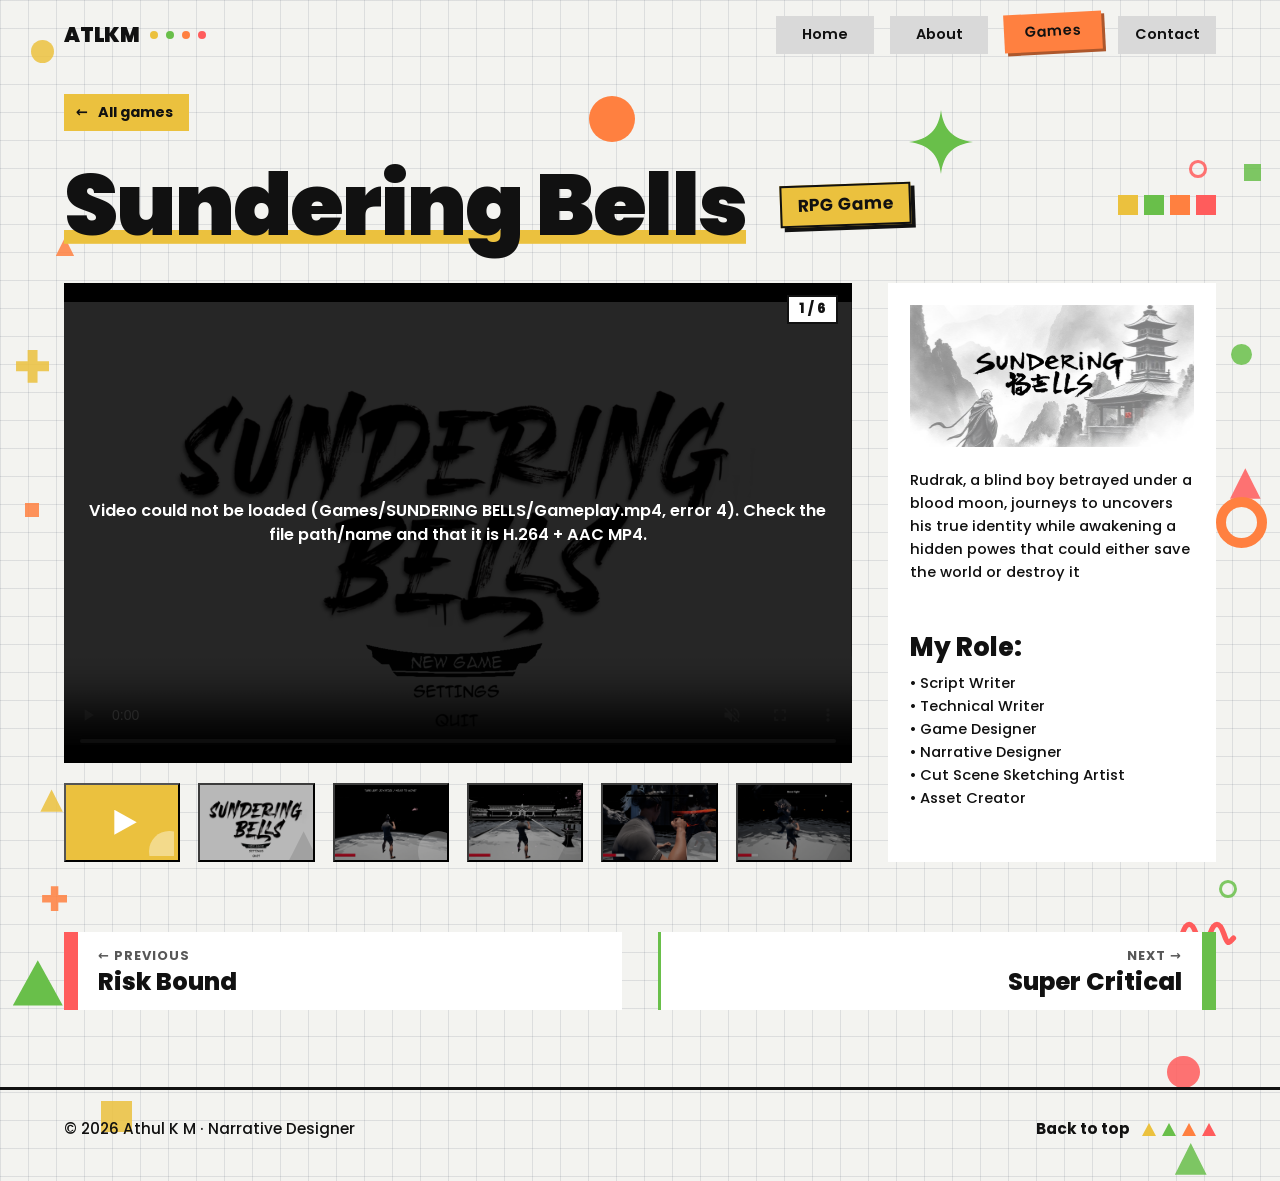
==== commit 3b7aa128: "Update 2" ====
--- a/game1.html
+++ b/game1.html
@@ -12,7 +12,7 @@
   <link rel="stylesheet" href="style.css">
   <script>document.documentElement.classList.add('js','no-intro');</script>
 </head>
-<body class="game-page" style="--accent:var(--yellow); --s1:var(--green); --s2:var(--orange); --s3:var(--red)">
+<body class="game-page" style="--gc:var(--yellow); --accent:var(--yellow); --s1:var(--green); --s2:var(--orange); --s3:var(--red)">
 
   <div class="floaters" id="floaters" aria-hidden="true"></div>
 
@@ -26,7 +26,7 @@
       <li style="--c:var(--yellow)"><a class="nav__link" href="index.html#home">Home</a></li>
       <li style="--c:var(--green)"><a class="nav__link" href="index.html#about">About</a></li>
       <li style="--c:var(--orange)"><a class="nav__link active" href="index.html#games">Games</a></li>
-      <li style="--c:var(--red)"><a class="nav__link" href="index.html#works">Works</a></li>
+      <!-- <li style="--c:var(--red)"><a class="nav__link" href="index.html#works">Works</a></li> -->
       <li style="--c:var(--cyan)"><a class="nav__link" href="index.html#contact">Contact</a></li>
     </ul>
   </header>
--- a/style.css
+++ b/style.css
@@ -255,6 +255,9 @@
 /* photo circle sitting on top of the white circle — drop photo.jpg next to index.html */
 .art__photo { position: absolute; inset: 0; margin: auto; width: 74%; aspect-ratio: 1; border-radius: 50%; overflow: hidden; z-index: 3; background: #ebe8dc; border: clamp(4px, .6vw, 7px) solid #fffdfb; box-shadow: 0 0 0 clamp(4px, .6vw, 6px) var(--yellow); transition: translate .25s ease-out; }
 .art__photo img { position: relative; display: block; width: 100%; height: 100%; object-fit: cover; }
+.resume { position: absolute; left: 35%; bottom: 3%; z-index: 5; display: inline-flex; align-items: center; gap: 8px; padding: clamp(7px, 1.1vw, 12px) clamp(14px, 2.2vw, 28px); background: #fffdf8; color: var(--ink); border: 2px solid var(--ink); font: 700 clamp(.78rem, 1.3vw, .98rem) var(--font); text-decoration: none; box-shadow: -5px 5px 0 rgba(0, 0, 0, .35); transition: transform .25s var(--ease-pop), box-shadow .25s, background .25s; }
+.resume::after { content: "\2193"; font-weight: 900; }
+.resume:hover, .resume:focus-visible { background: var(--yellow); transform: translate(3px, -3px) rotate(-1.5deg); box-shadow: -8px 8px 0 var(--ink); }
 .art__user { position: absolute; inset: 0; width: 100%; height: 100%; fill: #cfcab8; }
 
 /* =========================================================
@@ -356,34 +359,34 @@
 .open:hover, .open:focus-visible { background: var(--ink); color: #fff; transform: translateY(-2px); }
 .grid-doc .item:hover .ph, .grid-doc .item:focus-within .ph { outline: 3px solid #2f80ed; }
 
-/* Environment: boxes slide by themselves, 2 in view (1 on phones), 6 in total; hover pauses */
-.grid-env { --gap: clamp(14px, 2.8vw, 34px); display: flex; }
-.slider { flex: 1; min-width: 0; overflow: hidden; margin-inline: calc(var(--gap) / -2); }
-.slider__track { display: flex; width: 600%; height: 100%; animation: slide 54s linear infinite; will-change: transform; }
-.slider:hover .slider__track, .slider:focus-within .slider__track, .slider:active .slider__track { animation-play-state: paused; }
-@keyframes slide { to { transform: translateX(-50%); } }
-.slide { flex: 0 0 calc(100% / 12); display: flex; padding: 14px calc(var(--gap) / 2) 18px; }
+/* Environment: swipe, drag or use the arrows to move sideways, 2 in view (1 on phones), 6 in total */
+.grid-env { --gap: clamp(14px, 2.8vw, 34px); display: flex; position: relative; }
+.slider { flex: 1; min-width: 0; overflow-x: auto; overflow-y: hidden; margin-inline: calc(var(--gap) / -2); scroll-snap-type: x mandatory; scroll-behavior: smooth; scrollbar-width: none; -webkit-overflow-scrolling: touch; cursor: grab; outline-offset: 4px; }
+.slider::-webkit-scrollbar { display: none; }
+.slider.dragging { cursor: grabbing; scroll-snap-type: none; scroll-behavior: auto; user-select: none; }
+.slider__track { display: flex; width: 300%; height: 100%; }
+.slider__btn { position: absolute; top: 50%; translate: 0 -50%; z-index: 4; width: clamp(36px, 4vw, 48px); aspect-ratio: 1; border: 2px solid var(--ink); background: #fffdf8; color: var(--ink); font: 700 1.6rem/1 var(--font); cursor: pointer; display: grid; place-items: center; box-shadow: 3px 3px 0 var(--ink); transition: transform .25s var(--ease-pop), background .25s; }
+.slider__btn:hover, .slider__btn:focus-visible { background: var(--yellow); transform: scale(1.1); }
+.slider__btn--prev { left: calc(var(--gap) / -2); }
+.slider__btn--next { right: calc(var(--gap) / -2); }
+.slider__btn[disabled] { opacity: .35; pointer-events: none; }
+.slide { flex: 0 0 calc(100% / 6); scroll-snap-align: start; display: flex; padding: 14px calc(var(--gap) / 2) 18px; }
 .slide .item { flex: 1; }
 .grid-env .ph { flex: 1; min-height: clamp(220px, 32vw, 440px); transition: transform .35s var(--ease-pop), box-shadow .3s; }
 .slide:hover .ph { transform: translateY(-8px) scale(1.03); box-shadow: 10px 12px 0 rgba(0, 0, 0, .22); }
-.grid-env h4 { position: absolute; left: clamp(12px, 2vw, 22px); bottom: clamp(10px, 1.6vw, 18px); color: var(--ink); font-size: clamp(.95rem, 1.9vw, 1.55rem); font-weight: 700; line-height: 1.2; text-align: left; transition: transform .35s var(--ease-pop); }
+.grid-env .ph img { position: absolute; inset: 0; width: 100%; height: 100%; object-fit: cover; }
+.grid-env h4 { position: absolute; left: clamp(12px, 2vw, 22px); bottom: clamp(10px, 1.6vw, 18px); color: #fff; font-size: clamp(.95rem, 1.9vw, 1.55rem); font-weight: 700; line-height: 1.2; text-align: left; transition: transform .35s var(--ease-pop); }
 .slide:hover h4 { transform: translateX(6px); }
 
 /* dots + hint under the stack (click, or swipe the stack left / right) */
-.stack-nav { display: flex; justify-content: center; gap: 14px; margin-top: clamp(18px, 3vw, 30px); }
+.stack-nav { display: flex; justify-content: center; gap: 14px; margin-top: clamp(18px, 3vw, 10px); }
 .stack-dot { width: 18px; height: 18px; border: 2px solid var(--ink); background: var(--c); cursor: pointer; transition: transform .3s var(--ease-pop), box-shadow .3s; }
 .stack-dot:hover, .stack-dot:focus-visible { transform: translateY(-3px) rotate(8deg); }
 .stack-dot.on { transform: scale(1.35); box-shadow: 3px 3px 0 var(--ink); }
 .stack-hint { display: none; margin-top: 10px; text-align: center; font-size: .78rem; font-weight: 600; color: rgba(0, 0, 0, .55); letter-spacing: .08em; text-transform: uppercase; }
 @media (hover: none), (max-width: 760px) { .stack-hint { display: block; } }
 
-@media (prefers-reduced-motion: reduce) {
-  .slider { overflow-x: auto; }
-  .slider__track { animation: none; }
-  .slide[aria-hidden="true"] { display: none; }
-  .slider__track { width: 300%; }
-  .slide { flex-basis: calc(100% / 6); }
-}
+@media (prefers-reduced-motion: reduce) { .slider { scroll-behavior: auto; } }
 
 .works__bar { margin-top: clamp(44px, 7vw, 90px); }
 
@@ -469,7 +472,7 @@
   .sheet[data-pos="2"] { --r: -3.4deg; }
   .grid-cards { grid-template-columns: repeat(2, minmax(0, 1fr)); gap: 14px; }
     /* Environment on phones: 2 projects stacked vertically at a time (6 in total), the columns slide slowly to the right */
-  .slider__track { display: grid; grid-template-rows: repeat(2, minmax(0, 1fr)); grid-auto-flow: column; grid-auto-columns: calc(100% / 6); width: 600%; animation-direction: reverse; }
+  .slider__track { display: grid; grid-template-rows: repeat(2, minmax(0, 1fr)); grid-auto-flow: column; grid-auto-columns: calc(100% / 3); width: 300%; }
   .slide { flex: none; padding: 8px calc(var(--gap) / 2); }
   .grid-env .ph { min-height: clamp(150px, 42vw, 210px); }
 
@@ -502,9 +505,6 @@
 /* hold the hero's entrance animations until the intro is gone */
 .intro-active .hero, .intro-active .hero * { animation-play-state: paused !important; }
 
-@media (max-width: 640px) and (prefers-reduced-motion: reduce) {
-  .slider__track { width: 300%; grid-auto-columns: calc(100% / 3); }
-}
 
 
 /* =========================================================
@@ -516,16 +516,16 @@
 .gsec { position: relative; max-width: calc(var(--maxw) + 2 * var(--pad)); margin: 0 auto; padding: clamp(6px, 2vw, 24px) var(--pad) clamp(40px, 6vw, 80px); }
 
 /* back link */
-.g-back { display: inline-flex; align-items: center; gap: 10px; padding: 8px 16px 8px 12px; background: var(--grey); font-size: .8rem; font-weight: 700; text-decoration: none; transition: transform .25s var(--ease-pop), background .25s, box-shadow .25s; }
+.g-back { display: inline-flex; align-items: center; gap: 10px; padding: 8px 16px 8px 12px; background: var(--gc, var(--grey)); font-size: .8rem; font-weight: 700; text-decoration: none; transition: transform .25s var(--ease-pop), background .25s, box-shadow .25s; }
 .g-back span { display: inline-block; transition: transform .25s var(--ease-pop); }
-.g-back:hover, .g-back:focus-visible { background: var(--accent); transform: translateY(-3px) rotate(-2deg); box-shadow: 3px 3px 0 var(--accent-d); }
+.g-back:hover, .g-back:focus-visible { background: var(--gc, var(--accent)); transform: translateY(-3px) rotate(-2deg); box-shadow: 3px 3px 0 color-mix(in srgb, var(--gc, var(--accent)) 62%, #000); }
 .g-back:hover span { transform: translateX(-4px); }
 
 /* title row */
 .g-head { position: relative; z-index: 1; display: flex; align-items: center; flex-wrap: wrap; gap: 12px clamp(14px, 3vw, 34px); margin: clamp(16px, 3vw, 30px) 0 clamp(18px, 3vw, 34px); }
-.g-title { font-size: clamp(2.3rem, 7.4vw, 4.8rem); font-weight: 900; line-height: 1.02; letter-spacing: -.02em; background: linear-gradient(var(--green), var(--green)) 0 92% / 100% .16em no-repeat; transition: background-size .45s var(--ease-pop); }
+.g-title { font-size: clamp(2.3rem, 7.4vw, 4.8rem); font-weight: 900; line-height: 1.02; letter-spacing: -.02em; background: linear-gradient(var(--gc, var(--green)), var(--gc, var(--green))) 0 92% / 100% .16em no-repeat; transition: background-size .45s var(--ease-pop); }
 /* .g-title:hover { background-size: 100% .5em; } */
-.g-tag { display: inline-block; padding: 6px 16px; background: var(--green); border: 2px solid var(--ink); box-shadow: 4px 4px 0 var(--ink); font-size: clamp(.75rem, 1.4vw, .95rem); font-weight: 700; transform: rotate(-2deg); transition: transform .3s var(--ease-pop), box-shadow .3s; }
+.g-tag { display: inline-block; padding: 6px 16px; background: var(--gc, var(--green)); border: 2px solid var(--ink); box-shadow: 4px 4px 0 var(--ink); font-size: clamp(.75rem, 1.4vw, .95rem); font-weight: 700; transform: rotate(-2deg); transition: transform .3s var(--ease-pop), box-shadow .3s; }
 /* .g-tag:hover { transform: rotate(2deg) translateY(-3px); box-shadow: 6px 6px 0 var(--ink); } */
 .g-head .pal { margin-left: auto; }
 
